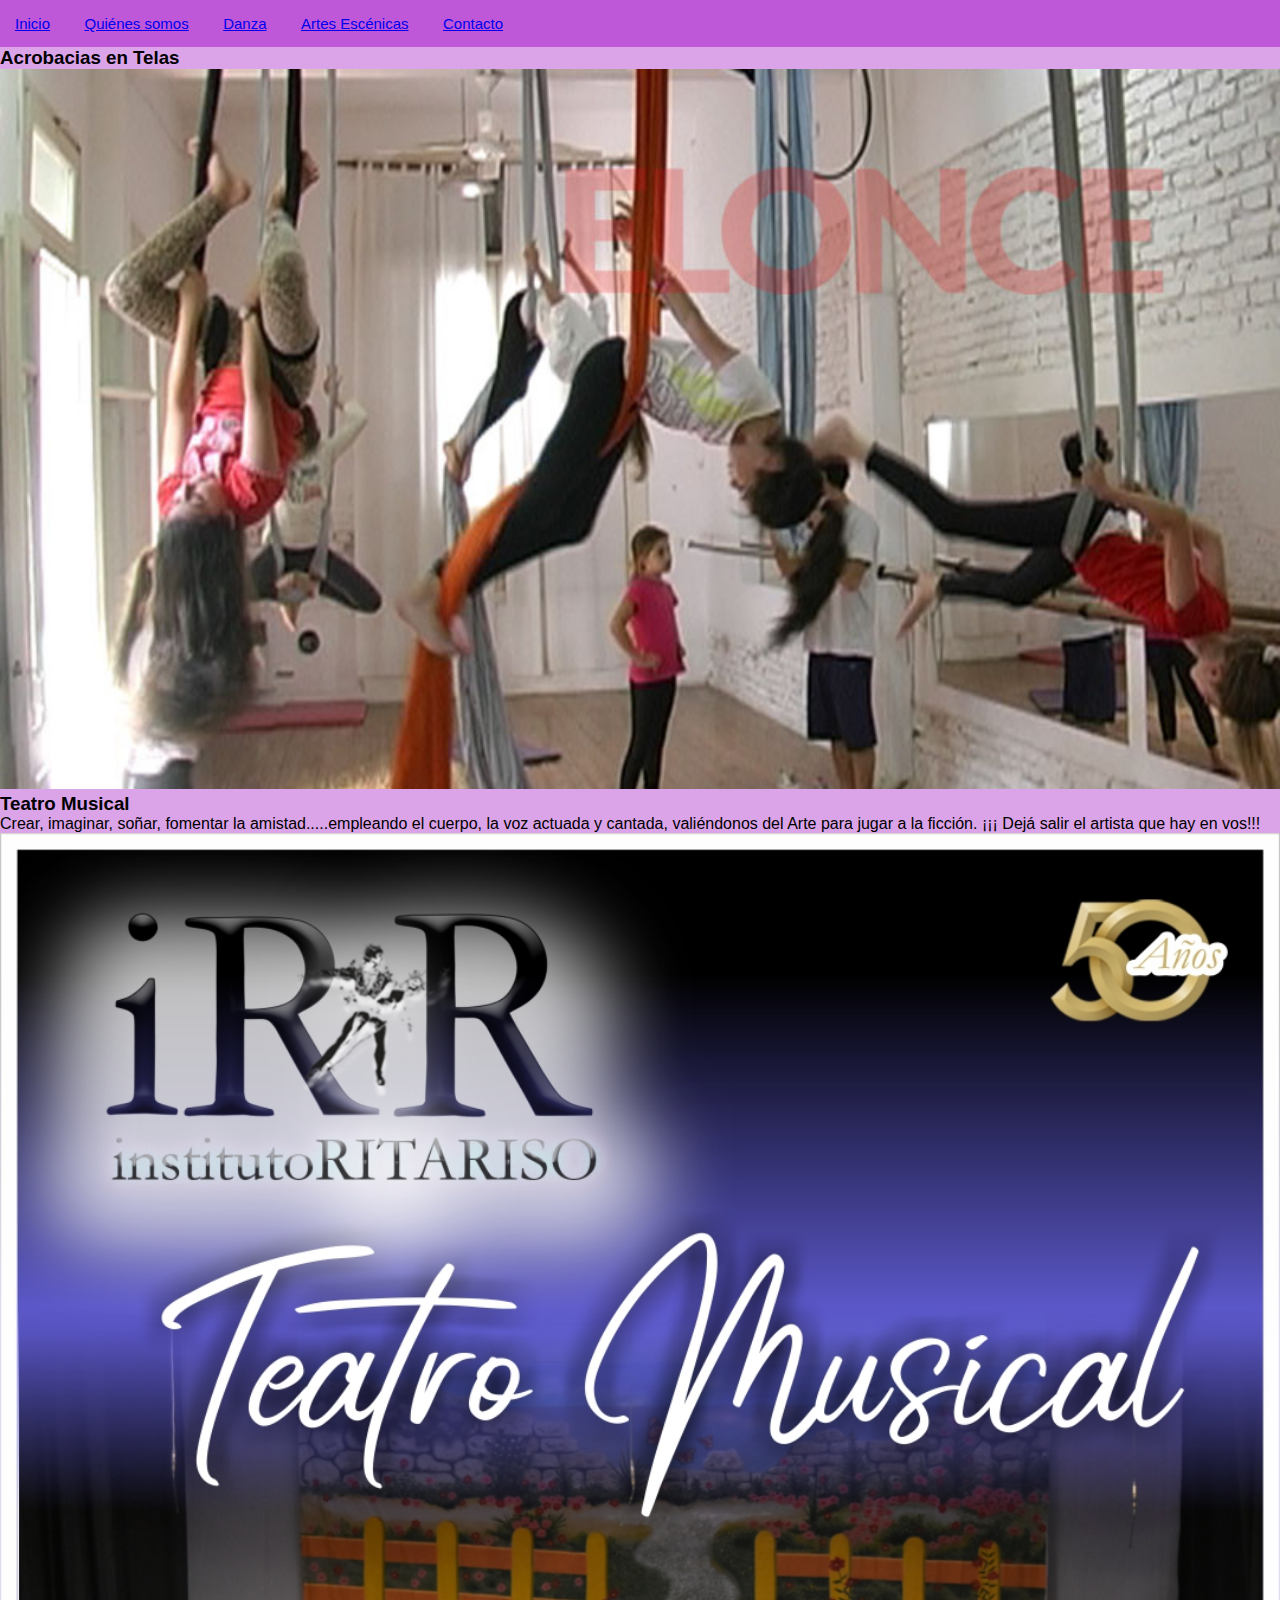
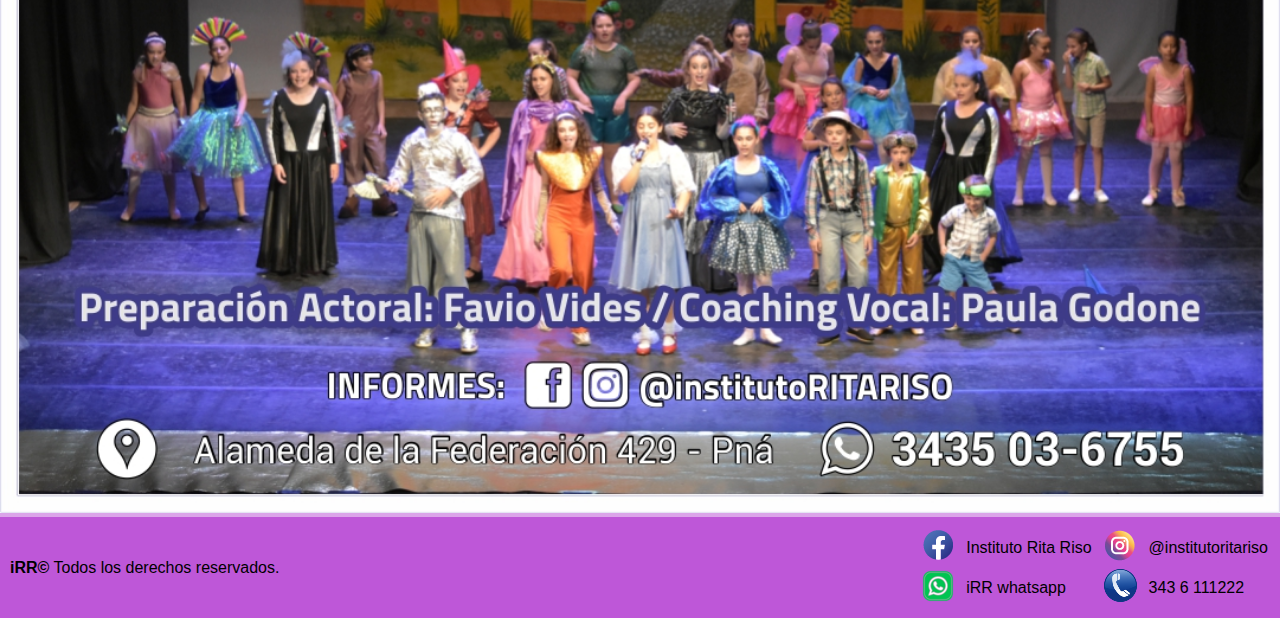
==== pages/artesEscenicas.html @ 65067f52 "Versión Inicial" ====
<!DOCTYPE html>
<html lang="es">
<head>
    <meta charset="UTF-8">
    <meta http-equiv="X-UA-Compatible" content="IE=edge">
    <meta name="viewport" content="width=device-width, initial-scale=1.0">
    <title>instituto Rita Riso - Artes Escénicas</title>
    <link rel="shortcut icon" href="../assets/images/iRR_2">
    <link rel="stylesheet" href="../assets/css/style.css">
</head>
<body>
    <div class="contenedor">
        <header>
            <nav class="barraNavegacion">
                <ul>
                    <li><a href="../index.html">Inicio</a> </li>
                    <li><a href="./quienesSomos.html">Quiénes somos</a> </li>
                    <li><a href="./danza.html">Danza</a> </li>
                    <li><a href="./artesEscenicas.html">Artes Escénicas</a> </li>
                    <li><a href="./contacto.html">Contacto</a></li>
                </ul>
            </nav>
        </header>
        <main>
            <div>
                <h3>Acrobacias en Telas</h3>
                <img src="../assets/images/iRR_Telas.jpg" width="40%" alt="">
            </div>
                
            <div>
                <h3>Teatro Musical</h3>
                <p>Crear, imaginar, soñar, fomentar la amistad.....empleando el cuerpo, la voz actuada y cantada, valiéndonos del Arte para jugar a la ficción.
                    ¡¡¡ Dejá salir el artista que hay en vos!!!</p>

                <img src="../assets/images/iRR_TeatroMusical.jpg" width="40%" alt="">
            </div>

        </main>

        <footer>
            <div>
                <p> <b>iRR©</b> Todos los derechos reservados.</p>
            </div>

            <div>
                <table class="tablaRedes">
                    <tr>
                        <td><img src="../assets/images/face-01.png" alt="facebook" class="iconoRedes"></td>
                        <td>Instituto Rita Riso</td>
                        <td><img src="../assets/images/insta-01.png" alt="instagram" class="iconoRedes"></td>
                        <td>@institutoritariso</td>
                    </tr>
                    <tr>
                        <td><img src="../assets/images/whatsapp.png" alt="whatsapp" class="iconoRedes"></td>
                        <td>iRR whatsapp</td>
                        <td><img src="../assets/images/phone.png" alt="whatsapp" class="iconoRedes"></td>
                        <td>343 6 111222</td>
                    </tr>
                </table>
            </div>
        </footer>
    </div>
</body>
</html>
---- assets/css/style.css ----
*{
    margin: 0;
    padding: 0;
    font-family:'Trebuchet MS', 'Lucida Sans Unicode', 'Lucida Grande', 'Lucida Sans', Arial, sans-serif;
}

.contenedor{
    display: grid;
    grid-template-columns: repeat(4, 1fr);
    grid-template-rows: 15%, auto, 20%;
    grid-template-areas: "header header header header"
                         "main main main main"
                         "footer footer footer footer";
}

header{
    grid-area: header;
}

main{  
    grid-area: main; 
    background-color:  rgb(219, 164, 233);
}

main img{
    width: 100%;
}


footer{
    grid-area: footer;
    padding: 10px;
    background-color: rgb(190, 87, 216);
    display: flex;
    justify-content: space-between;
    align-items: center; 
}

.barraNavegacion{
    width: 100%;
    margin: 0;
    background-color: rgb(190, 87, 216);
    position: sticky;
}

.barraNavegacion ul {
    list-style: none;
}

.barraNavegacion ul li{
    display: inline-block;
    padding: 15px;
    font-size: 15px;
    color: white;
}

.iconosRedes{
    width: 20px;
}

.tablaRedes tr td{
    padding-left: 10px;
}

.danza{
    display: grid;
    grid-template-columns: repeat(4, 1fr);
    gap: 1.5rem;
    place-items: center;
}

.danzaTitulo{
    padding: 10px;
    font-size: medium;
    text-align: center;
}

.danzaTexto{
    font-size: 15px;
}

.inicioTexto{
    text-align: center;
    padding: 20px;
    line-height: 1.6;
}

.formularioContacto{
    margin-top: 20px;
    margin-left: 20px;
    padding: 20px;   
}

.boton{   
    padding: 5px;
    margin: 10px;
    border-radius: 5px;
}

.qsMain {   
    background-image:url("../images/iRR_8.jpg");  
    background-repeat: no-repeat;
    background-size: cover;  
}

.qsTexto{
    padding: 50px;
    text-align: center; 
    font-size: large;  
}

.qsNombres{
    margin-top: 500px;
    margin-left: 50px; 
    padding: 50px; 
}

@media (max-width:768px){

    .danza{
        display: grid;
        grid-template-columns: repeat(2, 1fr);
        gap: 1rem;
        place-items: center;        
    }

    .danzaTitulo{
        font-size: small;
    }

    .barraNavegacion ul li{
        display: block;
        padding: 5px;
        font-size: small;
        color: white;
    }
    
    footer{
        font-size: small;
    }

    .iconosRedes{
        width: 10px;
    }
}


@media (max-width:480px){

    .danza{
        display: block;
        align-items: center;
        justify-content: center;
        margin: 10px;       
    }
   
}
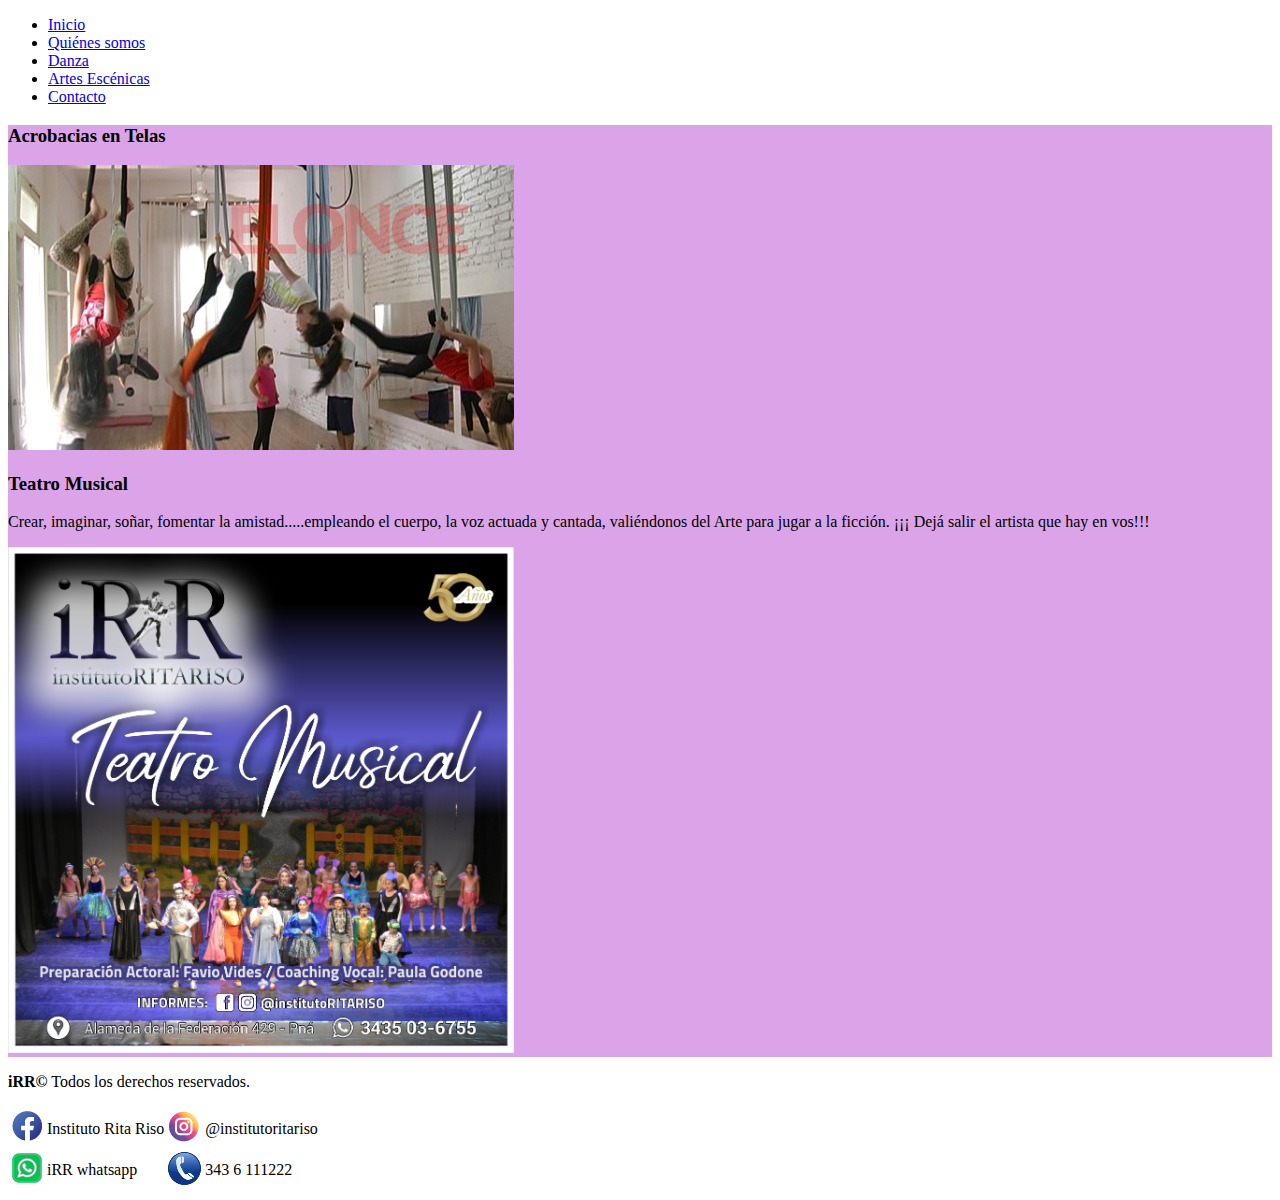
==== commit aed2f050: "Primer agregado de Bootstrap" ====
--- a/pages/artesEscenicas.html
+++ b/pages/artesEscenicas.html
@@ -6,10 +6,13 @@
     <meta name="viewport" content="width=device-width, initial-scale=1.0">
     <title>instituto Rita Riso - Artes Escénicas</title>
     <link rel="shortcut icon" href="../assets/images/iRR_2">
+    <!-- CSS only -->
+    <link href="https://cdn.jsdelivr.net/npm/bootstrap@5.2.0-beta1/dist/css/bootstrap.min.css" rel="stylesheet" integrity="sha384-0evHe/X+R7YkIZDRvuzKMRqM+OrBnVFBL6DOitfPri4tjfHxaWutUpFmBp4vmVor" crossorigin="anonymous">
     <link rel="stylesheet" href="../assets/css/style.css">
 </head>
-<body>
-    <div class="contenedor">
+
+<body class="container-fluid">
+
         <header>
             <nav class="barraNavegacion">
                 <ul>
@@ -59,6 +62,9 @@
                 </table>
             </div>
         </footer>
-    </div>
+
+    <!-- JavaScript Bundle with Popper -->
+    <script src="https://cdn.jsdelivr.net/npm/bootstrap@5.2.0-beta1/dist/js/bootstrap.bundle.min.js" integrity="sha384-pprn3073KE6tl6bjs2QrFaJGz5/SUsLqktiwsUTF55Jfv3qYSDhgCecCxMW52nD2" crossorigin="anonymous"></script>
+
 </body>
 </html>--- a/assets/css/style.css
+++ b/assets/css/style.css
@@ -1,158 +1,5 @@
-*{
-    margin: 0;
-    padding: 0;
-    font-family:'Trebuchet MS', 'Lucida Sans Unicode', 'Lucida Grande', 'Lucida Sans', Arial, sans-serif;
-}
-
-.contenedor{
-    display: grid;
-    grid-template-columns: repeat(4, 1fr);
-    grid-template-rows: 15%, auto, 20%;
-    grid-template-areas: "header header header header"
-                         "main main main main"
-                         "footer footer footer footer";
-}
-
-header{
-    grid-area: header;
-}
 
 main{  
-    grid-area: main; 
+
     background-color:  rgb(219, 164, 233);
 }
-
-main img{
-    width: 100%;
-}
-
-
-footer{
-    grid-area: footer;
-    padding: 10px;
-    background-color: rgb(190, 87, 216);
-    display: flex;
-    justify-content: space-between;
-    align-items: center; 
-}
-
-.barraNavegacion{
-    width: 100%;
-    margin: 0;
-    background-color: rgb(190, 87, 216);
-    position: sticky;
-}
-
-.barraNavegacion ul {
-    list-style: none;
-}
-
-.barraNavegacion ul li{
-    display: inline-block;
-    padding: 15px;
-    font-size: 15px;
-    color: white;
-}
-
-.iconosRedes{
-    width: 20px;
-}
-
-.tablaRedes tr td{
-    padding-left: 10px;
-}
-
-.danza{
-    display: grid;
-    grid-template-columns: repeat(4, 1fr);
-    gap: 1.5rem;
-    place-items: center;
-}
-
-.danzaTitulo{
-    padding: 10px;
-    font-size: medium;
-    text-align: center;
-}
-
-.danzaTexto{
-    font-size: 15px;
-}
-
-.inicioTexto{
-    text-align: center;
-    padding: 20px;
-    line-height: 1.6;
-}
-
-.formularioContacto{
-    margin-top: 20px;
-    margin-left: 20px;
-    padding: 20px;   
-}
-
-.boton{   
-    padding: 5px;
-    margin: 10px;
-    border-radius: 5px;
-}
-
-.qsMain {   
-    background-image:url("../images/iRR_8.jpg");  
-    background-repeat: no-repeat;
-    background-size: cover;  
-}
-
-.qsTexto{
-    padding: 50px;
-    text-align: center; 
-    font-size: large;  
-}
-
-.qsNombres{
-    margin-top: 500px;
-    margin-left: 50px; 
-    padding: 50px; 
-}
-
-@media (max-width:768px){
-
-    .danza{
-        display: grid;
-        grid-template-columns: repeat(2, 1fr);
-        gap: 1rem;
-        place-items: center;        
-    }
-
-    .danzaTitulo{
-        font-size: small;
-    }
-
-    .barraNavegacion ul li{
-        display: block;
-        padding: 5px;
-        font-size: small;
-        color: white;
-    }
-    
-    footer{
-        font-size: small;
-    }
-
-    .iconosRedes{
-        width: 10px;
-    }
-}
-
-
-@media (max-width:480px){
-
-    .danza{
-        display: block;
-        align-items: center;
-        justify-content: center;
-        margin: 10px;       
-    }
-   
-}
-
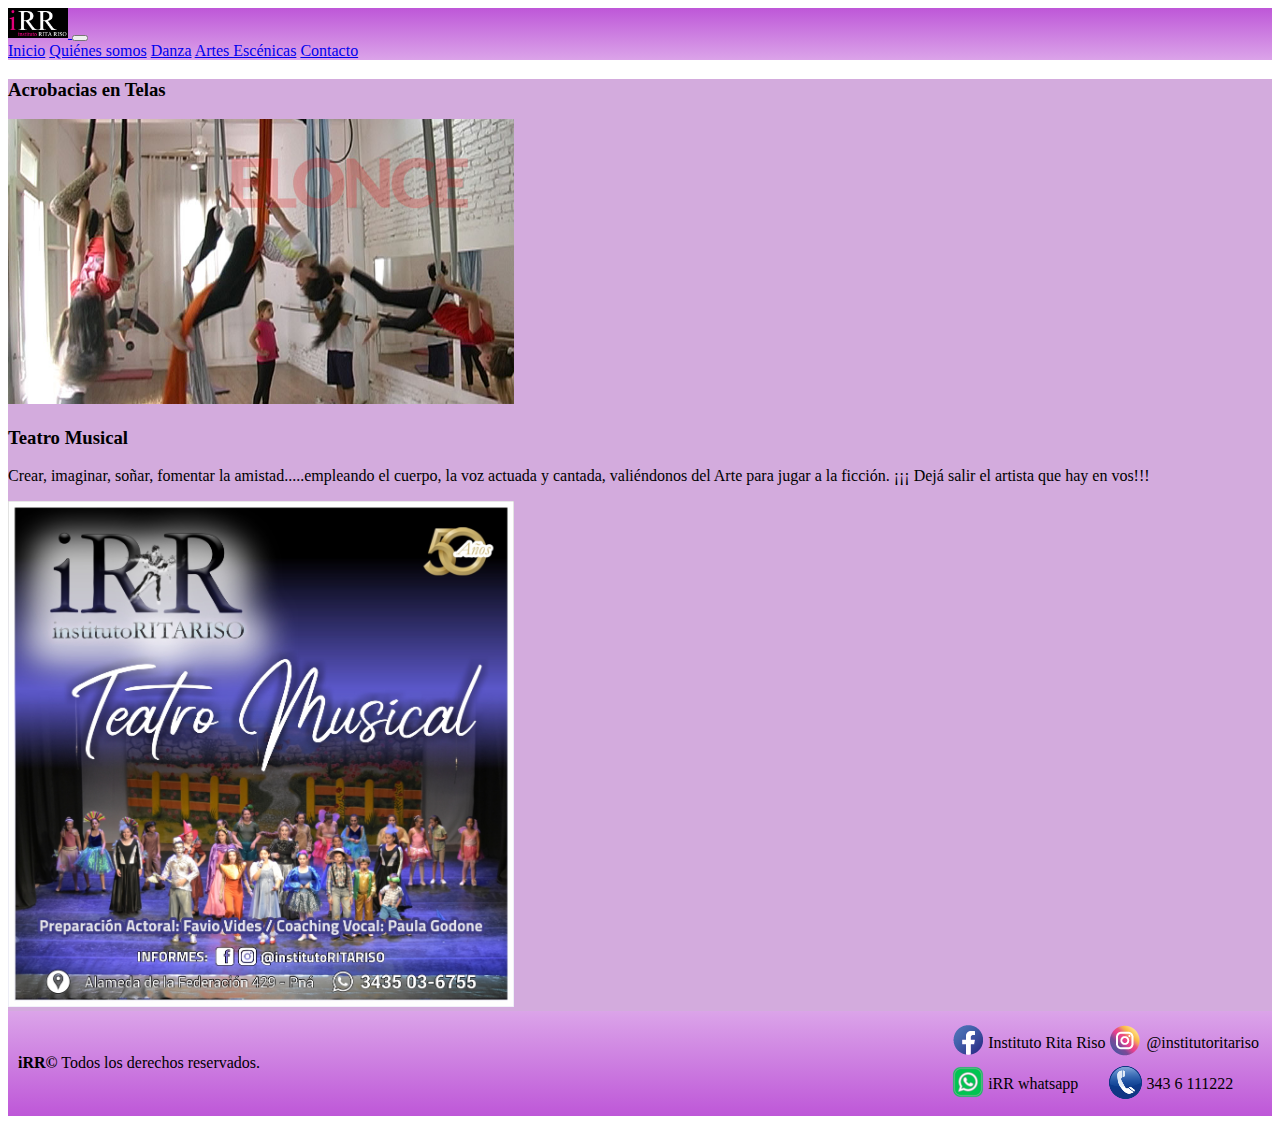
==== commit 53d1754b: "Agregado de Bootstrap" ====
--- a/pages/artesEscenicas.html
+++ b/pages/artesEscenicas.html
@@ -13,16 +13,28 @@
 
 <body class="container-fluid">
 
+    <nav class="navbar sticky-top navbar-expand-lg bg-light barraNavegacion">
+        <div class="container-fluid">
+          <a class="navbar-brand" href="../index.html"> 
+            <img src="../assets/images/iRR - logo.png" alt="" width="60" height="30">  
+          </a>
+          <button class="navbar-toggler" type="button" data-bs-toggle="collapse" data-bs-target="#navbarNavAltMarkup" aria-controls="navbarNavAltMarkup" aria-expanded="false" aria-label="Toggle navigation">
+            <span class="navbar-toggler-icon"></span>
+          </button>
+          <div class="collapse navbar-collapse" id="navbarNavAltMarkup">
+            <div class="navbar-nav">
+                <a class="nav-link active" aria-current="page" href="../index.html">Inicio</a>
+                <a class="nav-link" href="./quienesSomos.html">Quiénes somos</a>
+                <a class="nav-link" href="./danza.html">Danza</a>
+                <a class="nav-link" href="./artesEscenicas.html">Artes Escénicas</a>
+                <a class="nav-link" href="./contacto.html">Contacto</a>
+            </div>
+          </div>
+        </div>
+    </nav>
+
         <header>
-            <nav class="barraNavegacion">
-                <ul>
-                    <li><a href="../index.html">Inicio</a> </li>
-                    <li><a href="./quienesSomos.html">Quiénes somos</a> </li>
-                    <li><a href="./danza.html">Danza</a> </li>
-                    <li><a href="./artesEscenicas.html">Artes Escénicas</a> </li>
-                    <li><a href="./contacto.html">Contacto</a></li>
-                </ul>
-            </nav>
+
         </header>
         <main>
             <div>
--- a/assets/css/style.css
+++ b/assets/css/style.css
@@ -1,5 +1,87 @@
 
-main{  
+header{  
 
-    background-color:  rgb(219, 164, 233);
+    background-color:  rgb(211, 171, 221);
 }
+
+main{
+    background-color:  rgb(211, 171, 221);
+}
+
+.barraNavegacion{
+    background-image: linear-gradient(to bottom,rgb(190, 87, 216), rgb(219, 164, 233));
+}
+
+footer{
+    grid-area: footer;
+    padding: 10px;
+    display: flex;
+    justify-content: space-between;
+    align-items: center; 
+    background-image: linear-gradient(to top, rgb(190, 87, 216), rgb(219, 164, 233));
+}
+
+.iconosRedes{
+    width: 15px;
+}
+
+.danza{
+    display: grid;
+    grid-template-columns: repeat(4, 1fr);
+    gap: 1.5rem;
+    place-items: center;
+    padding-left: 10px;
+}
+
+.danzaTitulo{
+    padding: 10px;
+    font-size: medium;
+    text-align: center;
+}
+
+.danzaTexto{
+    font-size: 15px;
+}
+
+@media (max-width:768px){
+
+    .danza{
+        display: grid;
+        grid-template-columns: repeat(2, 1fr);
+        gap: 1rem;
+        place-items: center;        
+    }
+
+    .danzaTitulo{
+        font-size: small;
+    }
+
+    .barraNavegacion ul li{
+        display: block;
+        padding: 5px;
+        font-size: small;
+        color: white;
+    }
+    
+    footer{
+        font-size: small;
+    }
+
+    .iconosRedes{
+        width: 10px;
+    }
+}
+
+
+@media (max-width:480px){
+
+    .danza{
+        display: block;
+        align-items: center;
+        justify-content: center;
+        margin: 10px;       
+    }
+}
+
+
+
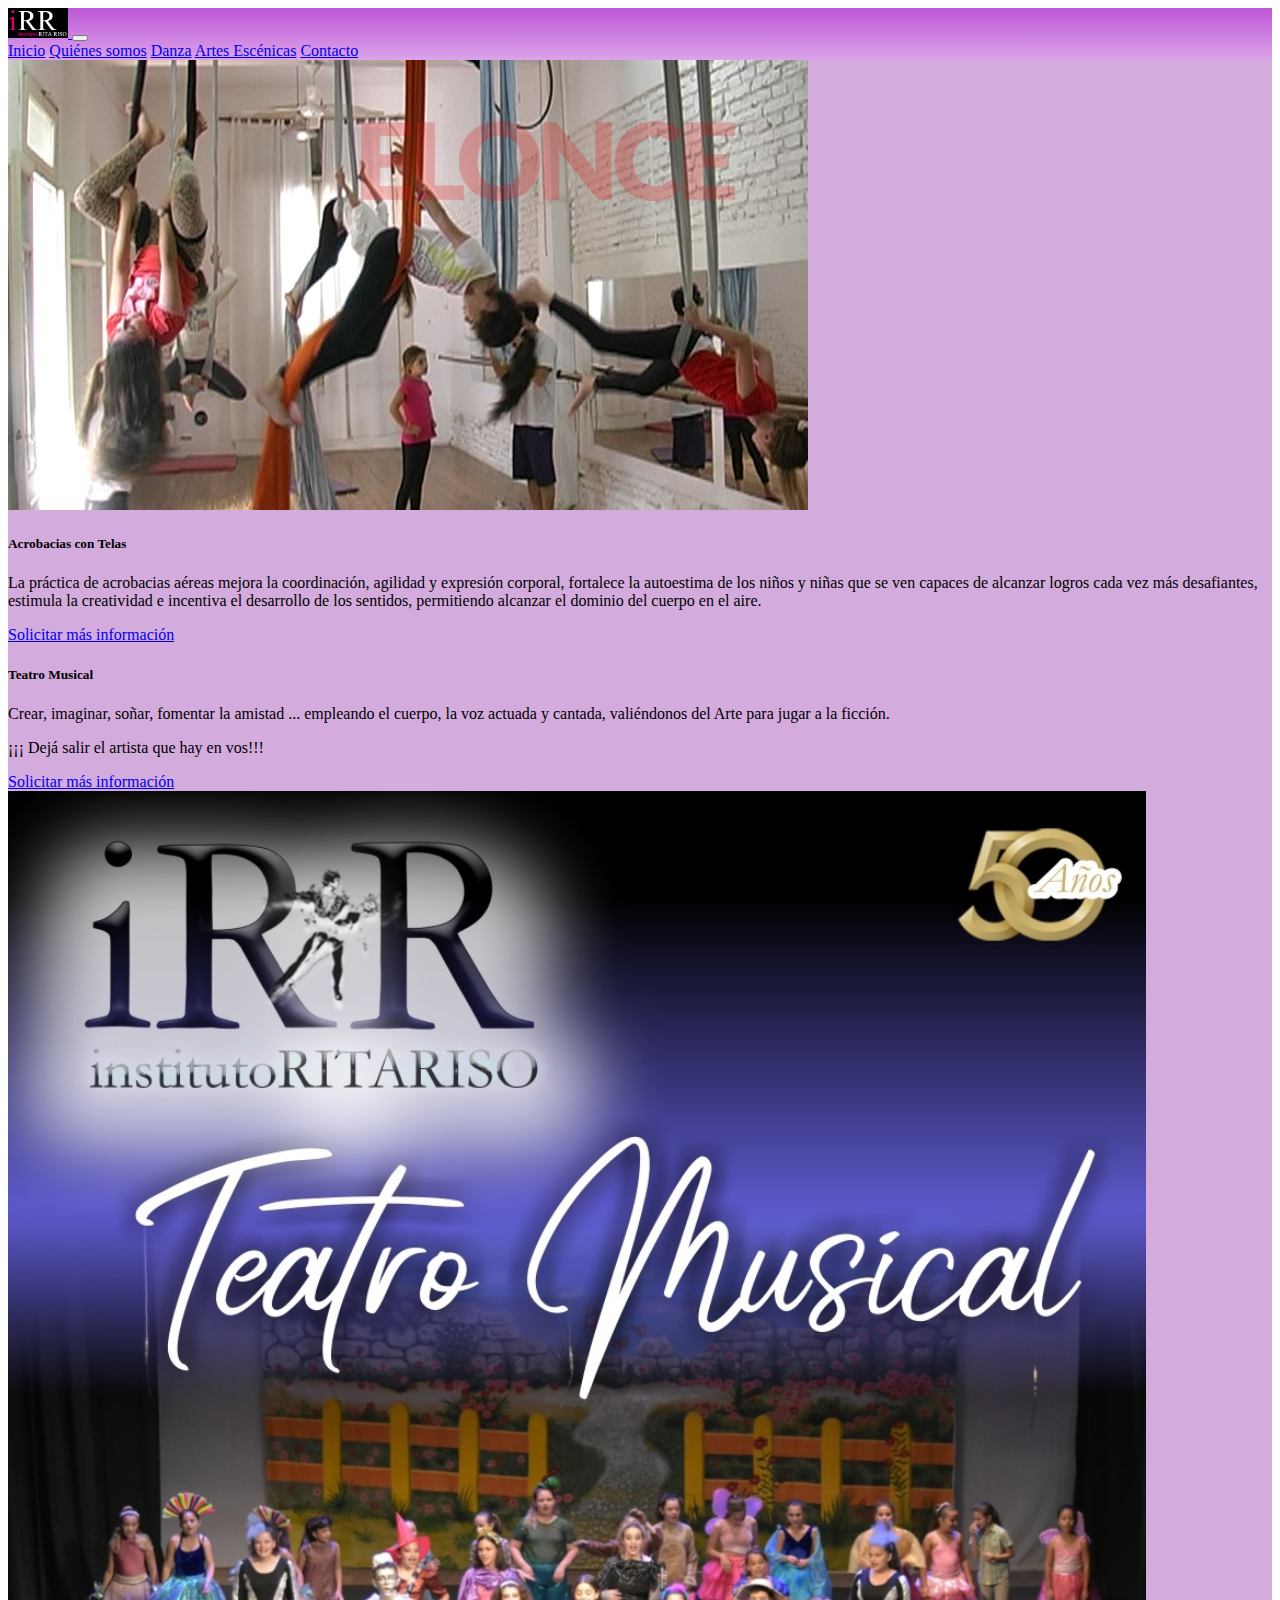
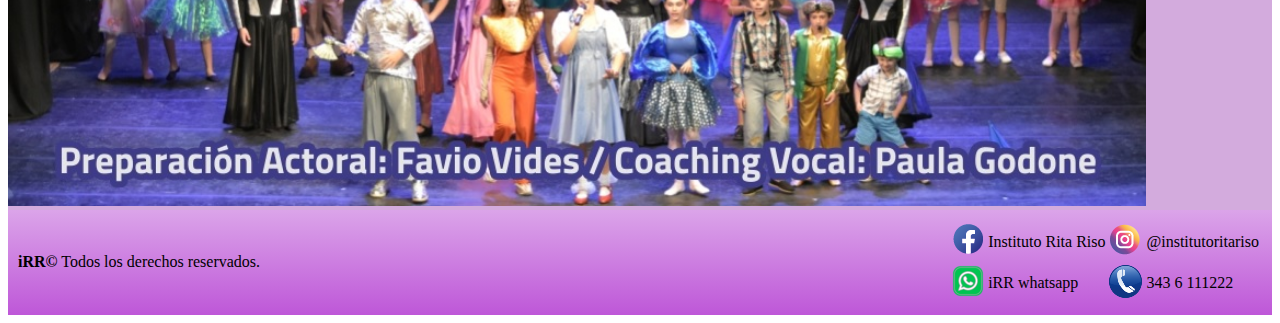
==== commit 45fb55e8: "Modificaciones para Tercera Entrega Proyecto Final" ====
--- a/pages/artesEscenicas.html
+++ b/pages/artesEscenicas.html
@@ -13,7 +13,7 @@
 
 <body class="container-fluid">
 
-    <nav class="navbar sticky-top navbar-expand-lg bg-light barraNavegacion">
+    <nav class="navbar sticky-top navbar-expand-lg bg-light">
         <div class="container-fluid">
           <a class="navbar-brand" href="../index.html"> 
             <img src="../assets/images/iRR - logo.png" alt="" width="60" height="30">  
@@ -23,10 +23,10 @@
           </button>
           <div class="collapse navbar-collapse" id="navbarNavAltMarkup">
             <div class="navbar-nav">
-                <a class="nav-link active" aria-current="page" href="../index.html">Inicio</a>
+                <a class="nav-link" aria-current="page" href="../index.html">Inicio</a>
                 <a class="nav-link" href="./quienesSomos.html">Quiénes somos</a>
                 <a class="nav-link" href="./danza.html">Danza</a>
-                <a class="nav-link" href="./artesEscenicas.html">Artes Escénicas</a>
+                <a class="nav-link active" href="./artesEscenicas.html">Artes Escénicas</a>
                 <a class="nav-link" href="./contacto.html">Contacto</a>
             </div>
           </div>
@@ -37,17 +37,42 @@
 
         </header>
         <main>
-            <div>
-                <h3>Acrobacias en Telas</h3>
-                <img src="../assets/images/iRR_Telas.jpg" width="40%" alt="">
-            </div>
-                
-            <div>
-                <h3>Teatro Musical</h3>
-                <p>Crear, imaginar, soñar, fomentar la amistad.....empleando el cuerpo, la voz actuada y cantada, valiéndonos del Arte para jugar a la ficción.
-                    ¡¡¡ Dejá salir el artista que hay en vos!!!</p>
+            <div class="container">
+                <div class="row ">
+                    <div class="card  mb-3 bg-transparent" >
+                        <div class="row mb-2 mt-2">
+                          <div class="col-md-5 justify-content-center">
+                            <img src="../assets/images/iRR_Telas.jpg" class="img-fluid rounded-start" alt="Foto de niñas realizando acrobacias con telas en el instituto Rita Riso.">
+                          </div>
+                          <div class="col-md-5">
+                            <div class="card-body ">
+                              <h5 class="card-title ">Acrobacias con Telas</h5>
+                              <p class="card-text ">La práctica de acrobacias aéreas mejora la coordinación, agilidad y expresión corporal, fortalece la autoestima de los niños y niñas que se ven capaces de alcanzar logros cada vez más desafiantes, estimula la creatividad e incentiva el desarrollo de los sentidos, permitiendo alcanzar el dominio del cuerpo en el aire.</p>
+                              <a href="./contacto.html" class="btn btn-outline-dark">Solicitar más información</a>
+                            </div>
+                          </div>
+                        </div>
+                    </div>
+                </div>
 
-                <img src="../assets/images/iRR_TeatroMusical.jpg" width="40%" alt="">
+                <div class="row ">
+                    <div class="card mb-3 bg-transparent" >
+                        <div class="row mb-2 mt-2">
+                          <div class="col-md-5">
+                            <div class="card-body">
+                              <h5 class="card-title">Teatro Musical</h5>
+                              <p class="card-text">Crear, imaginar, soñar, fomentar la amistad ... empleando el cuerpo, la voz actuada y cantada, valiéndonos del Arte para jugar a la ficción.</p>
+                              <p> ¡¡¡ Dejá salir el artista que hay en vos!!!</p>
+                              <a href="./contacto.html" class="btn btn-outline-dark">Solicitar más información</a>
+                            </div>
+                          </div>
+                          <div class="col-md-5  ">
+                            <img src="../assets/images/iRR_TeatroMusical.jpg" class="img-fluid rounded-start" width="90%" alt="Imagen publicitaria de Teatro Musical en el instituto Rita Riso.">
+                          </div>
+                        </div>
+                    </div>
+
+                 </div>
             </div>
 
         </main>
--- a/assets/css/style.css
+++ b/assets/css/style.css
@@ -1,87 +1,87 @@
-
-header{  
-
-    background-color:  rgb(211, 171, 221);
+@media (max-width: 768px) {
+  .danza {
+    display: grid;
+    grid-template-columns: repeat(2, 1fr);
+    gap: 1rem;
+    place-items: center;
+  }
+  .danzaTitulo {
+    font-size: small;
+  }
+  .barraNavegacion ul li {
+    display: block;
+    padding: 6px;
+    font-size: small;
+    color: white;
+  }
+  footer {
+    font-size: small;
+  }
+  .iconosRedes {
+    width: 10px;
+  }
+}
+@media (max-width: 480px) {
+  .danza {
+    display: block;
+    align-items: center;
+    justify-content: center;
+    margin: 10px;
+  }
+}
+.navbar {
+  background-image: linear-gradient(to bottom, rgb(190, 87, 216), rgb(219, 164, 233));
+}
+.navbar .navbar-nav .nav-link:hover {
+  background-color: darkslateblue;
+  color: white;
+}
+.navbar .navbar-nav .nav-link a {
+  text-decoration: none;
+  color: white;
 }
 
-main{
-    background-color:  rgb(211, 171, 221);
+header {
+  background-color: rgb(211, 171, 221);
 }
 
-.barraNavegacion{
-    background-image: linear-gradient(to bottom,rgb(190, 87, 216), rgb(219, 164, 233));
+main {
+  background-color: rgb(211, 171, 221);
 }
 
-footer{
-    grid-area: footer;
-    padding: 10px;
-    display: flex;
-    justify-content: space-between;
-    align-items: center; 
-    background-image: linear-gradient(to top, rgb(190, 87, 216), rgb(219, 164, 233));
+.danza {
+  display: grid;
+  grid-template-columns: repeat(4, 1fr);
+  gap: 1.5rem;
+  place-items: center;
+  padding-left: 10px;
 }
 
-.iconosRedes{
-    width: 15px;
+.danzaTitulo {
+  padding: 10px;
+  font-size: medium;
+  text-align: center;
 }
 
-.danza{
-    display: grid;
-    grid-template-columns: repeat(4, 1fr);
-    gap: 1.5rem;
-    place-items: center;
-    padding-left: 10px;
+.danzaTexto {
+  font-size: 15px;
 }
 
-.danzaTitulo{
-    padding: 10px;
-    font-size: medium;
-    text-align: center;
+.qsMain {
+  background-image: url("../images/iRR_8.jpg");
+  background-repeat: no-repeat;
+  background-size: 100%;
 }
 
-.danzaTexto{
-    font-size: 15px;
+footer {
+  grid-area: footer;
+  padding: 10px;
+  display: flex;
+  justify-content: space-between;
+  align-items: center;
+  background-image: linear-gradient(to top, rgb(190, 87, 216), rgb(219, 164, 233));
 }
 
-@media (max-width:768px){
-
-    .danza{
-        display: grid;
-        grid-template-columns: repeat(2, 1fr);
-        gap: 1rem;
-        place-items: center;        
-    }
-
-    .danzaTitulo{
-        font-size: small;
-    }
-
-    .barraNavegacion ul li{
-        display: block;
-        padding: 5px;
-        font-size: small;
-        color: white;
-    }
-    
-    footer{
-        font-size: small;
-    }
-
-    .iconosRedes{
-        width: 10px;
-    }
-}
-
-
-@media (max-width:480px){
-
-    .danza{
-        display: block;
-        align-items: center;
-        justify-content: center;
-        margin: 10px;       
-    }
-}
-
-
-
+.iconosRedes {
+  width: 15px;
+}/*# sourceMappingURL=style.css.map */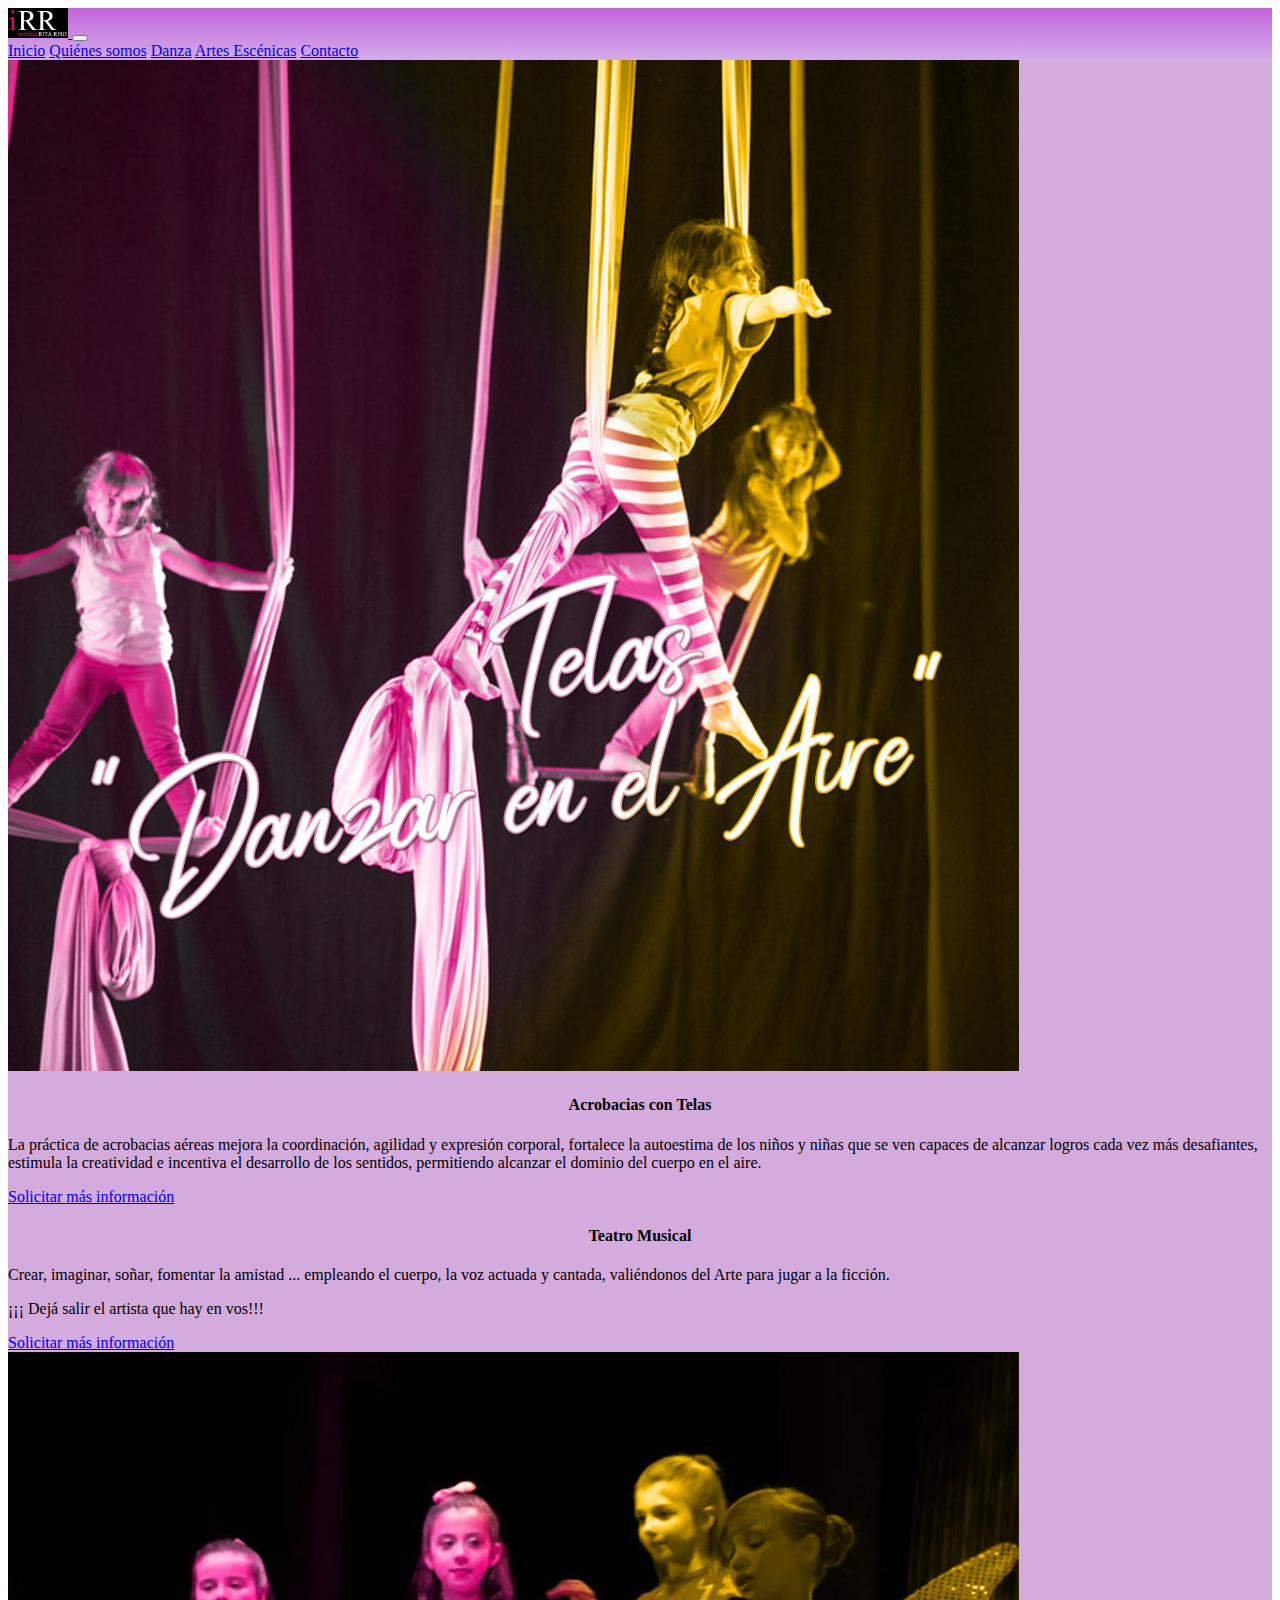
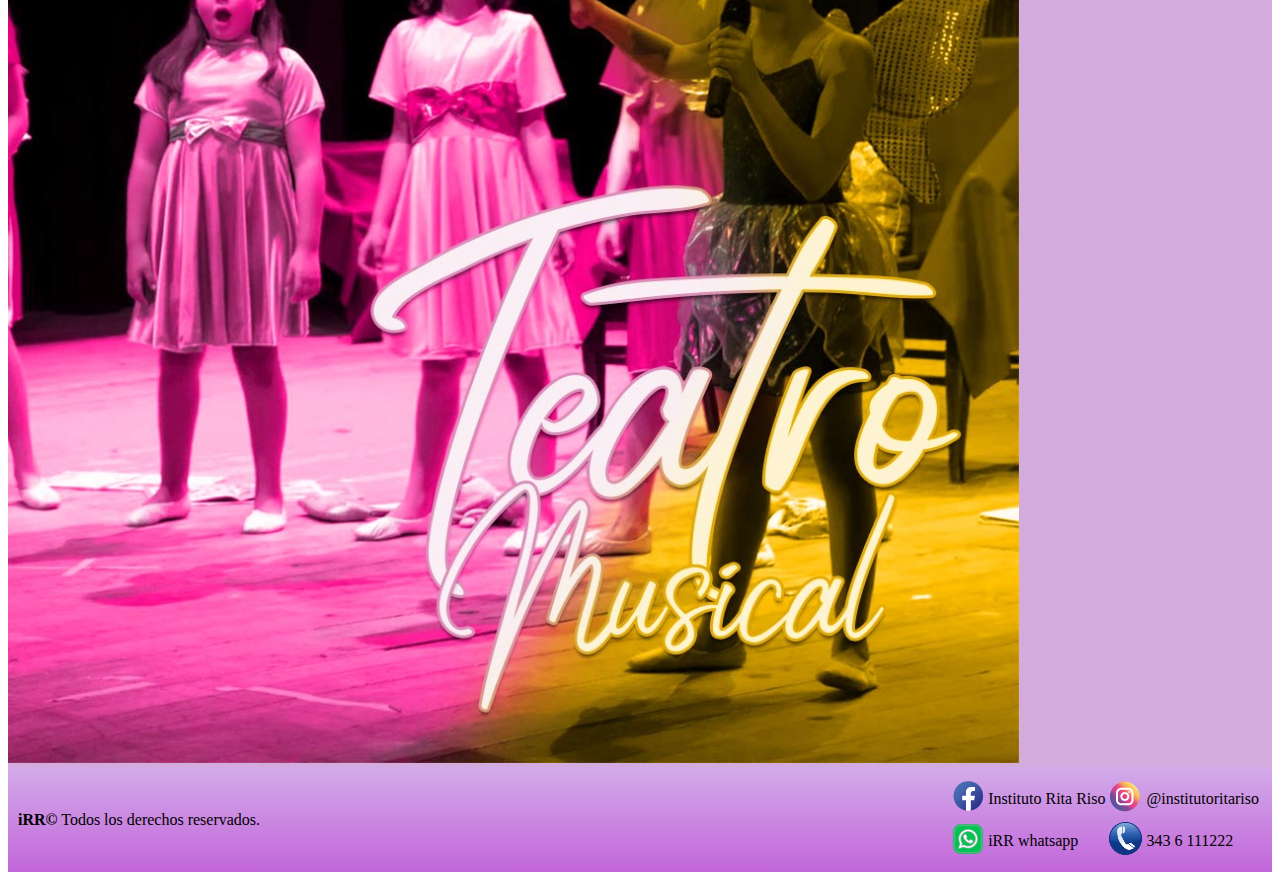
==== commit d586d6a4: "Entrega final" ====
--- a/pages/artesEscenicas.html
+++ b/pages/artesEscenicas.html
@@ -13,15 +13,15 @@
 
 <body class="container-fluid">
 
-    <nav class="navbar sticky-top navbar-expand-lg bg-light">
+    <nav class="navbar sticky-top navbar-expand-lg bg-light p-2">
         <div class="container-fluid">
           <a class="navbar-brand" href="../index.html"> 
-            <img src="../assets/images/iRR - logo.png" alt="" width="60" height="30">  
+            <img src="../assets/images/iRR - logo.png" alt="" width="60" height="30"> 
           </a>
           <button class="navbar-toggler" type="button" data-bs-toggle="collapse" data-bs-target="#navbarNavAltMarkup" aria-controls="navbarNavAltMarkup" aria-expanded="false" aria-label="Toggle navigation">
             <span class="navbar-toggler-icon"></span>
           </button>
-          <div class="collapse navbar-collapse" id="navbarNavAltMarkup">
+          <div class="collapse navbar-collapse justify-content-end" id="navbarNavAltMarkup">
             <div class="navbar-nav">
                 <a class="nav-link" aria-current="page" href="../index.html">Inicio</a>
                 <a class="nav-link" href="./quienesSomos.html">Quiénes somos</a>
@@ -38,15 +38,15 @@
         </header>
         <main>
             <div class="container">
-                <div class="row ">
-                    <div class="card  mb-3 bg-transparent" >
-                        <div class="row mb-2 mt-2">
-                          <div class="col-md-5 justify-content-center">
-                            <img src="../assets/images/iRR_Telas.jpg" class="img-fluid rounded-start" alt="Foto de niñas realizando acrobacias con telas en el instituto Rita Riso.">
+                <div class="row justify-content-around">
+                    <div class="col-10 card mt-2 shadow mb-3 bg-transparent" >
+                        <div class="row mb-2 mt-2 justify-content-around align-items-center">
+                          <div class="col-md-5 ">
+                            <img src="../assets/images/iRR_Telas.jpg" class="img-fluid rounded" width="80%" alt="Foto de niñas realizando acrobacias con telas en el instituto Rita Riso.">
                           </div>
                           <div class="col-md-5">
                             <div class="card-body ">
-                              <h5 class="card-title ">Acrobacias con Telas</h5>
+                              <h4 class="card-title ">Acrobacias con Telas</h4>
                               <p class="card-text ">La práctica de acrobacias aéreas mejora la coordinación, agilidad y expresión corporal, fortalece la autoestima de los niños y niñas que se ven capaces de alcanzar logros cada vez más desafiantes, estimula la creatividad e incentiva el desarrollo de los sentidos, permitiendo alcanzar el dominio del cuerpo en el aire.</p>
                               <a href="./contacto.html" class="btn btn-outline-dark">Solicitar más información</a>
                             </div>
@@ -55,19 +55,19 @@
                     </div>
                 </div>
 
-                <div class="row ">
-                    <div class="card mb-3 bg-transparent" >
-                        <div class="row mb-2 mt-2">
+                <div class="row justify-content-around">
+                    <div class="col-10 card shadow mb-3 bg-transparent" >
+                        <div class="row mb-2 mt-2 justify-content-around align-items-center">
                           <div class="col-md-5">
                             <div class="card-body">
-                              <h5 class="card-title">Teatro Musical</h5>
+                              <h4 class="card-title">Teatro Musical</h4>
                               <p class="card-text">Crear, imaginar, soñar, fomentar la amistad ... empleando el cuerpo, la voz actuada y cantada, valiéndonos del Arte para jugar a la ficción.</p>
                               <p> ¡¡¡ Dejá salir el artista que hay en vos!!!</p>
                               <a href="./contacto.html" class="btn btn-outline-dark">Solicitar más información</a>
                             </div>
                           </div>
                           <div class="col-md-5  ">
-                            <img src="../assets/images/iRR_TeatroMusical.jpg" class="img-fluid rounded-start" width="90%" alt="Imagen publicitaria de Teatro Musical en el instituto Rita Riso.">
+                            <img src="../assets/images/iRR_TeatroMusical.jpg" class="img-fluid rounded" width="80%" alt="Imagen publicitaria de Teatro Musical en el instituto Rita Riso.">
                           </div>
                         </div>
                     </div>
@@ -85,10 +85,10 @@
             <div>
                 <table class="tablaRedes">
                     <tr>
-                        <td><img src="../assets/images/face-01.png" alt="facebook" class="iconoRedes"></td>
-                        <td>Instituto Rita Riso</td>
-                        <td><img src="../assets/images/insta-01.png" alt="instagram" class="iconoRedes"></td>
-                        <td>@institutoritariso</td>
+                      <td><a href="https://facebook.com" title="Facebook" target="_blank"> <img alt="logo de facebook" src="../assets/images/face-01.png" class="iconoRedes"  ></a></td>                     
+                      <td>Instituto Rita Riso</td>
+                      <td><a href="https://instagram.com" title="Instagram" target="_blank"> <img alt="logo de instagram" src="../assets/images/insta-01.png" class="iconoRedes" ></a></td>
+                      <td>@institutoritariso</td>
                     </tr>
                     <tr>
                         <td><img src="../assets/images/whatsapp.png" alt="whatsapp" class="iconoRedes"></td>
--- a/assets/css/style.css
+++ b/assets/css/style.css
@@ -1,10 +1,4 @@
 @media (max-width: 768px) {
-  .danza {
-    display: grid;
-    grid-template-columns: repeat(2, 1fr);
-    gap: 1rem;
-    place-items: center;
-  }
   .danzaTitulo {
     font-size: small;
   }
@@ -20,17 +14,17 @@
   .iconosRedes {
     width: 10px;
   }
+  .qsTexto {
+    font-size: large;
+  }
 }
 @media (max-width: 480px) {
-  .danza {
-    display: block;
-    align-items: center;
-    justify-content: center;
-    margin: 10px;
+  .qsTexto {
+    font-size: medium;
   }
 }
 .navbar {
-  background-image: linear-gradient(to bottom, rgb(190, 87, 216), rgb(219, 164, 233));
+  background-image: linear-gradient(to bottom, rgb(194, 102, 218), rgb(211, 171, 233));
 }
 .navbar .navbar-nav .nav-link:hover {
   background-color: darkslateblue;
@@ -49,12 +43,8 @@
   background-color: rgb(211, 171, 221);
 }
 
-.danza {
-  display: grid;
-  grid-template-columns: repeat(4, 1fr);
-  gap: 1.5rem;
-  place-items: center;
-  padding-left: 10px;
+h4 {
+  text-align: center;
 }
 
 .danzaTitulo {
@@ -65,12 +55,25 @@
 
 .danzaTexto {
   font-size: 15px;
+  text-align: justify;
 }
 
-.qsMain {
-  background-image: url("../images/iRR_8.jpg");
-  background-repeat: no-repeat;
-  background-size: 100%;
+.qsTexto {
+  font-family: Arial;
+  font-size: larger;
+}
+
+.qsFoto {
+  border-radius: 50%;
+}
+
+.qsFoto:hover {
+  transition: 0.5s;
+  transform: scale(1.2);
+}
+
+.inicial {
+  display: flex;
 }
 
 footer {
@@ -79,7 +82,7 @@
   display: flex;
   justify-content: space-between;
   align-items: center;
-  background-image: linear-gradient(to top, rgb(190, 87, 216), rgb(219, 164, 233));
+  background-image: linear-gradient(to top, rgb(194, 102, 218), rgb(211, 171, 233));
 }
 
 .iconosRedes {
